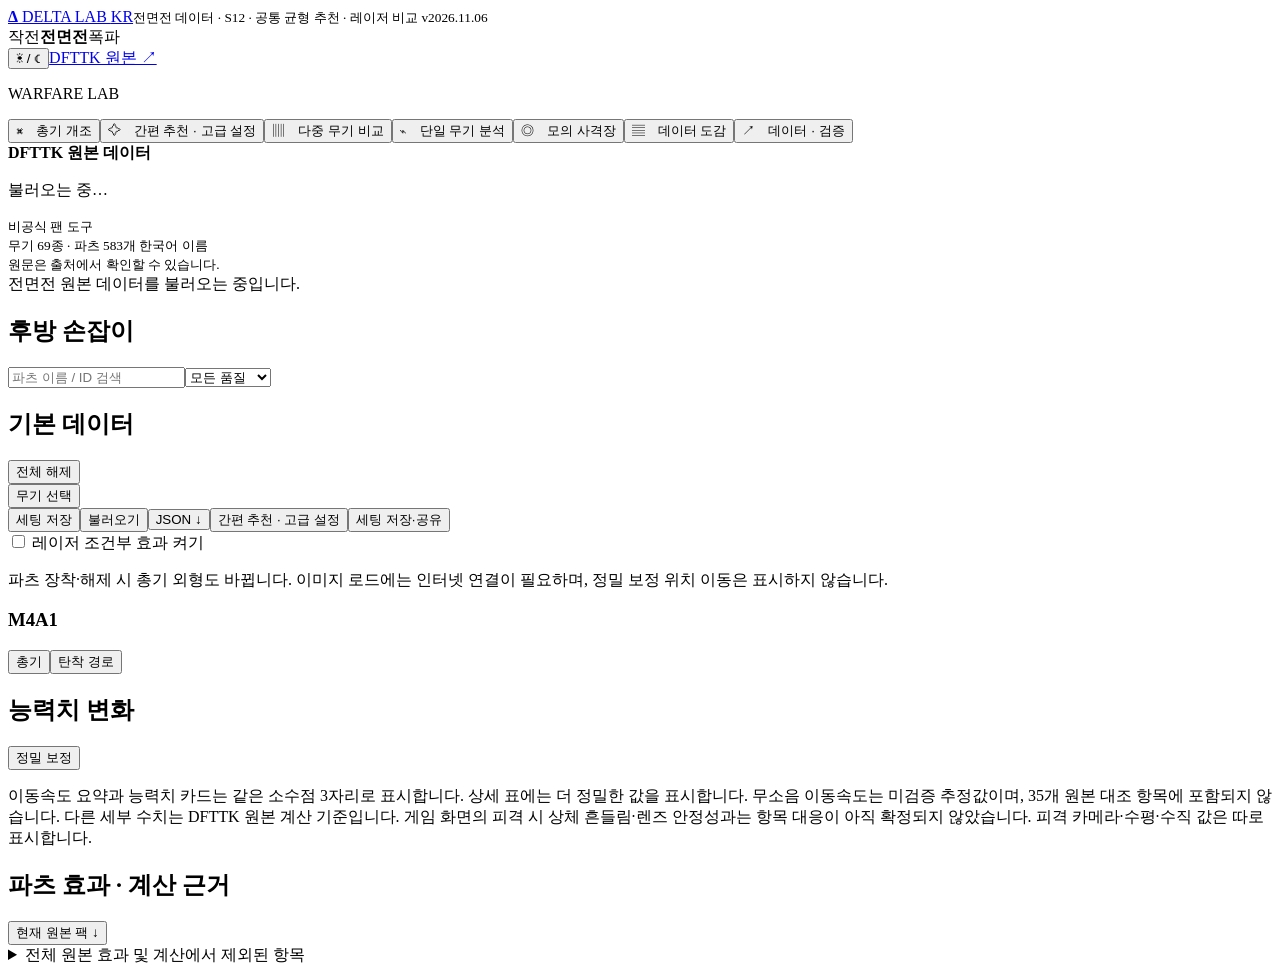
==== deployment/overrides/warfare.html @ 277b691f "Require the reference firing sway limit for combat recommendations" ====
<!doctype html><html lang="ko"><head><meta charset="utf-8"><meta name="viewport" content="width=device-width,initial-scale=1"><title>DELTA LAB KR · 전면전 총기 연구소</title><link rel="stylesheet" href="warfare.css?v=akm-weapon-sway-limit-20261110-r21"><link rel="stylesheet" href="warfare-details.css?v=akm-weapon-sway-limit-20261110-r21"><link rel="stylesheet" href="warfare-automation.css?v=akm-weapon-sway-limit-20261110-r21"><script src="warfare-engine.js?v=akm-weapon-sway-limit-20261110-r21" defer></script><script src="warfare-details.js?v=akm-weapon-sway-limit-20261110-r21" defer></script><script src="warfare-ko-data.js?v=akm-weapon-sway-limit-20261110-r21" defer></script><script src="warfare-ko.js?v=akm-weapon-sway-limit-20261110-r21" defer></script><script src="warfare-visuals.js?v=akm-weapon-sway-limit-20261110-r21" defer></script><script src="warfare-recoil.js?v=akm-weapon-sway-limit-20261110-r21" defer></script><script src="warfare-recommendation-seeds.js?v=akm-weapon-sway-limit-20261110-r21" defer></script><script src="warfare-balance-profile.js?v=akm-weapon-sway-limit-20261110-r21" defer></script><script src="warfare-optimize.js?v=akm-weapon-sway-limit-20261110-r21" defer></script><script src="warfare-share.js?v=akm-weapon-sway-limit-20261110-r21" defer></script><link rel="stylesheet" href="warfare-optic-picker.css?v=akm-weapon-sway-limit-20261110-r21"><script src="warfare-optic-picker.js?v=akm-weapon-sway-limit-20261110-r21" defer></script><script src="warfare-automation-ui.js?v=akm-weapon-sway-limit-20261110-r21" defer></script><script src="warfare.js?v=akm-weapon-sway-limit-20261110-r21" defer></script></head><body>
<header><a class="brand" href="index.html"><b>Δ</b> DELTA LAB <span>KR</span></a><small>전면전 데이터 · S12 · 공통 균형 추천 · 레이저 비교 v2026.11.06</small><div class="modes"><span>작전</span><strong>전면전</strong><span>폭파</span></div><button id="theme" aria-label="테마 전환">☀ / ☾</button><a href="https://dfttk.com/battlefield/builder" target="_blank" rel="noopener">DFTTK 원본 ↗</a></header>
<aside class="nav"><p class="nav-title">WARFARE LAB</p><button data-view="builder" class="active">⌘　총기 개조</button><button data-view="optimizer">✧　간편 추천 · 고급 설정</button><button data-view="compare">▥　다중 무기 비교</button><button data-view="analysis">⌁　단일 무기 분석</button><button data-view="range">◎　모의 사격장</button><button data-view="library">▤　데이터 도감</button><button data-view="sources">↗　데이터 · 검증</button><div class="nav-bottom"><b>DFTTK 원본 데이터</b><p id="version">불러오는 중…</p><small>비공식 팬 도구<br>무기 69종 · 파츠 583개 한국어 이름<br>원문은 출처에서 확인할 수 있습니다.</small></div></aside>
<main><div id="status" role="status">전면전 원본 데이터를 불러오는 중입니다.</div>
<section id="builder-view" class="view"><div class="builder-grid"><div class="left-column"><section class="panel part-panel"><div class="panel-title"><h2 id="slot-title">후방 손잡이</h2><span id="part-count"></span></div><div class="filters"><input id="part-search" placeholder="파츠 이름 / ID 검색" aria-label="파츠 검색"><select id="quality" aria-label="품질 필터"><option value="">모든 품질</option><option value="绿">일반 · 초록</option><option value="蓝">희귀 · 파랑</option><option value="紫">에픽 · 보라</option><option value="橙">전설 · 주황</option></select></div><div id="parts" class="part-list"></div></section><section class="panel basic-panel"><div class="panel-title"><h2>기본 데이터</h2><button id="reset">전체 해제</button></div><button id="choose-weapon" class="choose-weapon">무기 선택</button><div class="build-tools"><button id="save">세팅 저장</button><button id="load">불러오기</button><button id="export">JSON ↓</button><button id="auto-current">간편 추천 · 고급 설정</button><button id="share-current">세팅 저장·공유</button></div><div id="basic" class="basic-grid"></div><label class="laser"><input type="checkbox" id="laser"> 레이저 조건부 효과 켜기</label><p class="tiny">파츠 장착·해제 시 총기 외형도 바뀝니다. 이미지 로드에는 인터넷 연결이 필요하며, 정밀 보정 위치 이동은 표시하지 않습니다.</p></section></div><div class="right-column"><section class="panel weapon-stage"><div id="top-slots" class="slot-strip"></div><div class="stage-heading"><h1 id="weapon-name">M4A1</h1><span id="weapon-category"></span><div class="stage-tabs"><button id="show-gun" class="active">총기</button><button id="show-recoil">탄착 경로</button></div></div><div class="stage-body"><div id="side-left" class="side-slots"></div><div id="gun-art" class="gun-art"></div><div id="side-right" class="side-slots"></div></div><div id="bottom-slots" class="slot-strip bottom"></div></section><div class="stats-title"><h2>능력치 변화</h2><button id="tune-button">정밀 보정</button></div><p class="tiny">이동속도 요약과 능력치 카드는 같은 소수점 3자리로 표시합니다. 상세 표에는 더 정밀한 값을 표시합니다. 무소음 이동속도는 미검증 추정값이며, 35개 원본 대조 항목에 포함되지 않습니다. 다른 세부 수치는 DFTTK 원본 계산 기준입니다. 게임 화면의 피격 시 상체 흔들림·렌즈 안정성과는 항목 대응이 아직 확정되지 않았습니다. 피격 카메라·수평·수직 값은 따로 표시합니다.</p><div id="stat-cards" class="stat-cards"></div><section class="panel tuning-panel" id="tuning-panel" hidden><div class="panel-title"><h2>장착 파츠 정밀 보정</h2><button id="reset-tuning">보정 초기화</button></div><div id="tuning"></div></section><section class="panel"><div class="panel-title"><h2>파츠 효과 · 계산 근거</h2><button id="raw-export">현재 원본 팩 ↓</button></div><div id="selected-effects"></div><details><summary>전체 원본 효과 및 계산에서 제외된 항목</summary><pre id="effect-raw"></pre></details></section></div></div></section>
<section id="compare-view" class="view" hidden><div class="page-heading"><p>WEAPON COMPARISON</p><h1>같은 조건에서, 여러 총기를.</h1><span>전면전 기본 세팅 · 동일 부위 연속 명중 기준</span></div><section class="panel"><div class="filters"><label>거리 m <input id="compare-distance" type="number" value="30" min="0" max="1000"></label><label>목표 HP <input id="compare-hp" type="number" value="100" min="1" max="1000"></label><label>명중 부위 <select id="compare-hit"><option value="upperChest">상체</option><option value="head">머리</option><option value="lowerChest">복부</option><option value="upperArm">팔</option><option value="thigh">다리</option></select></label><input id="compare-search" placeholder="무기 이름 검색"></div><div class="table-scroll"><table><thead><tr><th>총기</th><th>피해량</th><th>연사력</th><th>탄수</th><th>발사 TTK</th><th>비행 시간</th><th>조준 시간</th></tr></thead><tbody id="compare-rows"></tbody></table></div><p class="tiny">발사 TTK = (탄수−1) × 발사 간격. 특수 발사·산탄·충전 무기는 단순식에서 제외합니다. 명중률·네트워크 지연은 반영하지 않습니다.</p></section></section>
<section id="analysis-view" class="view" hidden><div class="page-heading"><p>DAMAGE & BALLISTICS</p><h1>단일 무기 분석</h1><span id="analysis-title"></span></div><section class="panel"><h2>거리별 피해량과 필요 탄수</h2><div id="damage-chart" class="chart"></div><div class="table-scroll"><table><thead><tr><th>거리 구간</th><th>감쇠 배율</th><th>상체 피해</th><th>머리 피해</th><th>100 HP 탄수</th></tr></thead><tbody id="damage-rows"></tbody></table></div><p class="tiny">선택한 총기의 기본 전면전 전투 프로필입니다. 파츠의 피해·탄도 프로필 교체는 원본 데이터에서 확인합니다.</p></section><section class="panel"><h2>전면전 전투 데이터 전체</h2><pre id="combat-raw"></pre></section></section>
<section id="range-view" class="view" hidden><div class="page-heading"><p>RECOIL LAB</p><h1>모의 사격장</h1><span>기본 총기와 현재 모딩의 반동 경로를 같은 축에서 비교</span></div><section class="panel"><div class="filters"><label>발사 수 <input id="range-shots" type="range" min="1" max="60" value="30"></label><button id="range-fire">경로 다시 그리기</button></div><div id="range-plot" class="recoil-plot"></div><p class="tiny">회색은 기본 총기, 파란색은 현재 모딩입니다. 두 경로는 같은 배율·시작점을 사용합니다. 수치는 원본 배열 단위이며 실제 탄착 각도나 거리별 명중률이 아닙니다. 랜덤 반동·복원·총구 및 카메라 흔들림·마우스 보정은 경로에 합산하지 않습니다.</p></section></section>
<section id="library-view" class="view" hidden><div class="page-heading"><p>WARFARE DATA LIBRARY</p><h1>전면전 데이터 도감</h1><span id="library-count"></span></div><section class="panel"><div class="filters"><select id="library-type"><option value="weapons">무기 기본값</option><option value="parts">파츠·효과·호환성</option><option value="ammo">탄약 원본</option><option value="curves">현재 무기 계산 곡선</option></select><input id="library-search" placeholder="이름 / ID / 원문 검색"></div><div id="library-list" class="library-list"></div></section></section>
<section id="sources-view" class="view" hidden><div class="page-heading"><p>SOURCE & COVERAGE</p><h1>데이터 수집과 검증</h1><span>수집일 2026.11.03 · 전면전 mp 모드만 계산에 사용</span></div><section class="panel"><h2>원본 보존</h2><p>첨부 V6의 간접 데이터 연결을 DFTTK v3 공개 원본으로 교체했습니다. 무기별 개조·전투·선택 팩, 공유 코어와 파츠 샤드, 전면전 도감, 번역·곡선·런타임 설정을 로컬에 보관합니다. 작전/폭파 데이터가 함께 있는 원본은 보존하되 전면전 계산에 섞지 않습니다.</p><p>원본 manifest의 버전 문자열이 수집일보다 뒤의 날짜를 포함할 수 있어 그대로 표시합니다. 게임 패치 적용일로 해석하지 않습니다.</p><div id="source-summary"></div><div class="build-tools"><a href="data/dfttk/collection-report.json" download>수집 내역 JSON ↓</a><a href="data/dfttk/manifest.json" download>원본 manifest ↓</a></div><h3>한국어 이름 패치</h3><p>무기 69종과 전면전 파츠 583개에 한국어 표시를 적용했습니다. 파츠 528개는 한국어 아이템 DB의 영문명과 대조했고, 한국어 자료가 없는 55개는 보완 번역했습니다. 공식 한국어 표기로 모두 검증된 것은 아닙니다. 파츠 효과 설명 103개와 정밀 보정 항목도 번역했습니다.</p><p><a href="https://m.namu.moe/w/델타%20포스(2024)/무기" target="_blank" rel="noopener">무기명 참고 · 나무위키 미러 ↗</a> · <a href="https://www.dtrackers.net/" target="_blank" rel="noopener">파츠명 참고 · DTrackers ↗</a> · <a href="data/ko-KR.json" download>한국어 이름·대조 내역 JSON ↓</a></p><h3>공통 균형 추천 시뮬레이션</h3><p>여러 가중치와 탐색 경로를 반복 비교하고, 다른 무기로 나누어 검증한 공통 평가 기준을 적용합니다. 선호 사례의 기본 대비 개선 비율에 부족한 정도를 평가합니다. 실제 게임 명중률이나 전역 최적값을 보장하지 않습니다.</p><p><a href="data/simulation-calibration.json" download>가중치 반복 검증 보고서 ↓</a> · <a href="data/seed-search-validation.json" download>69종 후보 탐색 보고서 ↓</a></p><h3>자동 최적화와 공유</h3><p>현재 무기의 파츠·보정을 제한된 횟수 안에서 탐색합니다. 조건 충족 여부를 검사하지만 전역 최적값을 보장하지 않습니다. 69종 실행 검사, 제한된 두 슬롯 전수 비교, 조건·고정·제외·취소·코드 복원 검사를 통과했습니다.</p><p>DFLAB1. 코드는 델타랩 세팅 복원용입니다. 게임용 공유 코드의 공개 생성 규칙은 확인하지 못해 자동 발급은 지원하지 않습니다. 게임에서 발급받은 코드를 같은 세팅에 연결할 수 있습니다.</p><p><a href="data/optimization-validation.json" download>최적화 검증 JSON ↓</a> · <a href="data/game-share-research.json" download>게임 코드 조사 내역 ↓</a></p><h3>파츠 장착 외형</h3><p>원본의 공개 이미지 조각과 배치 자료로 현재 장착 외형을 합성합니다. 69종·71개 외형 카탈로그를 보관했고, 6,863개 장착 조건에서 원본과 같은 위치·겹침 순서를 확인했습니다. 양쪽 모두 지원하지 않는 31개 조건은 기본 이미지로 안내합니다. 이미지 조각은 필요할 때 원본 사이트에서 불러오므로 인터넷 연결이 필요합니다. 정밀 보정 위치 이동은 반영하지 않습니다.</p><p><a href="data/weapon-layers/validation.json" download>외형 배치 검증 JSON ↓</a></p><h3>다중 조합 계산 검증</h3><div id="calculation-audit"><p><strong>69종 · 7,032개 조건 · 35개 항목 · 246,120개 수치 대조 통과</strong> · 절대 허용 오차 0.000001</p><p>69종 무기의 기본 상태, 단일 파츠, 복수 장착, 정밀 보정, 전술 효과 조건을 DFTTK 공개 계산 코드로 실행한 결과와 대조했습니다. 원본 사이트 코드 자체는 배포 파일에 포함하지 않습니다.</p><p>기본 부품·중첩 슬롯, 반복 장착 효과, 장착 위치별 정밀 보정, 점수 곡선과 직접 보정의 결합 순서를 수정했습니다.</p><p><a href="data/calculation-audit.json" download>대조 결과 JSON ↓</a></p><p>게임 화면과의 차이는 별도입니다. 첨부 QCQ-171 화면의 피격 시 상체 흔들림은 0.8×, 렌즈 안정성은 0.25×인 반면 DFTTK 계산의 피격 무기 흔들림은 0.38×, 카메라 흔들림 평균은 0.14×입니다. 두 항목을 같은 속성으로 임의 치환하지 않았습니다.</p></div><h3>온라인 원본 대조</h3><p id="validation-note">M4A1 + 416 리어 그립과 QCQ-171의 7개 파츠 조합을 원본 화면과 대조했습니다. 표시 점수와 계산용 점수 분리, 단발·점사 공통 반동, 수평·수직 평균 안정성 및 시간 변환을 반영합니다. 전체 조합이 게임과 동일하다고 보증하지 않습니다.</p><button id="load-qcq-reference">QCQ-171 첨부 화면 대조 세팅 불러오기</button><details><summary>수집 파일 전체 · 원본 JSON 열람</summary><input id="file-search" placeholder="파일 경로 검색"><div id="source-files"></div></details></section></section>
<section id="optimizer-view" class="view" hidden>
 <div class="page-heading"><p>AUTO GUNSMITH</p><h1>자동 추천 모딩</h1><span id="opt-weapon">현재 무기 불러오는 중</span></div>
 <div class="auto-grid"><section class="panel"><h2>추천 설정</h2><p>현재 선택한 총기에서 원하는 능력치를 높이는 모딩을 자동으로 추천합니다.</p>
 <div class="opt-mode-switch" role="group" aria-label="추천 모드"><button id="opt-mode-simple" type="button" aria-pressed="true">간편 추천 모딩</button><button id="opt-mode-advanced" type="button" aria-pressed="false">고급 설정</button></div>
 <div id="opt-simple-intro" class="opt-simple-card"><h3>낮은 반동과 안정성을 갖춘 간편 추천</h3><label>완성 기준<select id="opt-simple-strategy"><option value="combat">실전 균형 추천 (기본)</option><option value="preserve">현재 모딩 유지·개선 · 손해 없는 개선</option><option value="balanced">기존 균형 추천</option></select></label><p>선호한 균형 모딩의 반동·카메라·이동 흔들림·조준·조준 이동속도 개선 비율을 함께 비교합니다. 반복 시뮬레이션으로 검증한 공통 가중치를 쓰며, 이미 충분히 좋아진 한 항목으로 다른 항목의 부족함을 덮지 않습니다. 기준은 각 무기의 기본값 대비 비율이며 달성 불가능한 목표도 있을 수 있습니다.</p><p>현재 모딩 유지·개선에서는 반동·안정성·조준·이동속도·탄속·사거리와 추가 비교 항목을 현재 값보다 나빠지지 않도록 제한합니다. 배제한 계열은 보호·평가에서 빠집니다. 개선을 찾지 못하면 현재 모딩을 유지하며, 종결이라고 확정하지 않습니다.</p><p class="tiny">손해 없는 개선만 원할 때는 현재 모딩 유지·개선을 선택하세요. 기존 균형 추천도 별도로 남겨두었습니다. 조준경 조건과 잠긴 파츠 제외는 두 방식 모두에 적용합니다.</p><fieldset class="opt-exclusions"><legend>간편 추천에서 제외할 스탯</legend><div id="opt-simple-exclusions" class="auto-checks"></div><p class="tiny">체크한 계열은 평가와 자동 최소 조건에서 모두 제외합니다. 그 수치만 높이는 파츠는 제거하며, 남은 목표에 도움이 되거나 조준경 장착에 필요한 파츠만 유지합니다.</p></fieldset><details><summary>이 무기의 자동 기준 보기</summary><div id="opt-simple-targets"></div></details></div>
 <label id="opt-magazine-label">탄창 용량<select id="opt-magazine"><option value="any">제한 없음</option><option value="base">기본 용량 유지</option></select></label><p class="tiny" id="opt-magazine-note">선택한 발수와 정확히 일치하는 탄창을 찾습니다. 조건이 맞지 않는 후보도 미충족 항목을 확인한 뒤 적용할 수 있습니다.</p><div id="opt-expert-controls" hidden><div class="auto-checks"><label><input id="opt-tune" type="checkbox" checked> 정밀 보정도 탐색</label></div> <div class="auto-fields"><label>후보 평가 방식<select id="opt-evaluation"><option value="practical">실전 세부수치 · 균형 평가 (추천)</option><option value="raw">기존 목표 수치 그대로 평가</option></select></label></div><p class="tiny">실전 평가는 수직·수평 반동과 발사 시 무기 흔들림을 함께 봅니다. 점수 목표는 관련 세부수치로 평가하고, 같은 계열 목표를 여러 개 넣어도 계열 비중이 중복 증가하지 않습니다. 필수 수치 제한과 우선순위는 유지합니다. 실제 명중률·체감을 보장하는 모델은 아닙니다.</p>
 <div class="build-tools"><button id="opt-preset-balanced">실전 균형 목표</button><button id="opt-preset-control">연사 제어 중심 목표</button></div><label class="practical-guard"><input type="checkbox" id="opt-preserve-control"> 현재 장착 모딩보다 수직·수평 반동과 발사 시 무기 흔들림이 커지는 후보 제외</label><p class="tiny">마음에 드는 모딩을 먼저 장착한 뒤 체크하면, 해당 세팅을 기준으로 반동 조건을 유지하며 다른 목표를 개선할 후보를 찾습니다.</p><fieldset class="opt-exclusions"><legend>최적화 평가에서 제외할 스탯</legend><div id="opt-exclusions" class="auto-checks"></div><p class="tiny">체크한 스탯은 목표 평가에서 제외하고, 해당 스탯에만 효과가 있는 단독 파츠도 자동 선택에서 제외합니다. 다른 목표에도 도움이 되는 겸용 파츠는 선택될 수 있습니다. 실제 수치, 고정 파츠와 직접 지정한 수치 제한은 유지합니다.</p></fieldset>
 <div class="opt-goal-picker"><select id="opt-goal" aria-label="추가할 목표"></select><button id="opt-add-goal">목표 추가</button></div>
 <div id="opt-objectives" class="opt-objectives" aria-label="선택한 목표"></div>
 <p class="tiny">목표 옆에서 우선순위를 정하세요. 상위 목표가 같을 때 다음 순위를 비교합니다. 같은 순위의 목표는 기본 무기 대비 변화율을 같은 비중으로 비교합니다. 조준경·수치 제한 등 필수 조건을 먼저 만족시킵니다.</p>
<details id="opt-advanced"><summary>고급 설정 · 수치 제한 / TTK 기준</summary><p class="tiny">꼭 지켜야 할 수치가 있을 때만 제한을 추가하세요. 입력하지 않아도 탐색할 수 있습니다.</p><div id="opt-constraints"></div><button id="opt-add">수치 제한 추가</button>
 <div class="auto-fields"><label>TTK 교전 거리 (m)<input id="opt-distance" type="number" min="0" max="1000" value="30"></label><label>TTK 목표 체력<input id="opt-hp" type="number" min="1" max="1000" value="100"></label></div><p class="tiny">TTK는 상체 연속 명중 기준이며 탄환 비행 시간과 명중률은 제외합니다.</p></details>
 <details><summary>현재 파츠 고정</summary><p class="tiny">고정한 파츠가 장착될 수 없는 조합은 제외합니다.</p><div id="opt-locks"></div></details>
 <p class="tiny">잠금 해제·보유 여부는 자동으로 알 수 없습니다. 미보유 파츠는 제외 목록에서 선택하세요. 특수 발사 무기는 TTK 최적화를 지원하지 않습니다.</p>
</div>
  <div class="auto-fields"><label>조준경<select id="opt-optic"><option value="none">조준경 제외 · 기계식 조준</option><option value="unmagnified">무배율 조준경 필수 · 레드닷/홀로</option><option value="magnified">배율 조준경 필수 · 2배 이상</option><option value="any">제한 없음 · 미장착도 허용</option></select></label><label>탐색량<select id="opt-budget"><option value="3000">빠르게 · 최대 3,000회</option><option value="9000" selected>표준 · 최대 9,000회</option><option value="18000">넓게 · 최대 18,000회</option></select></label></div>
 <p class="tiny">무배율은 원본 광학 배율 2배 미만, 배율은 최대 2배 이상(가변 포함)으로 구분합니다. 높이 조절대와 그 위의 조준경도 함께 탐색합니다. 측면·보조 조준경만으로는 필수 조건을 충족하지 않습니다.</p>  <div class="auto-checks"><label><input id="opt-laser" type="checkbox"> 전술 장치 활성 조건으로 계산</label><label><input id="opt-suppressor" type="checkbox"> 총성 감소 효과가 있는 파츠 필수</label></div>
<details><summary>미보유·잠긴 파츠 제외 <span id="opt-bans-count"></span></summary><p class="tiny">게임에서 쓸 수 없는 파츠를 체크하세요. 간편·고급 모두에서 제외하며 이 브라우저에 저장합니다. 추천 파츠를 다른 것으로 바꾸면 전체 수치가 달라지므로, 장착 가능한 파츠로 다시 탐색하세요.</p><label>제외 파츠 검색<input id="opt-ban-search" placeholder="파츠 이름 / ID"></label><div id="opt-bans" class="opt-ban-list"></div></details><p id="opt-simple-note" class="tiny">고급 목표·수치 제한·파츠 고정은 간편 추천에 적용하지 않습니다. 미보유 파츠 제외·조준경·전술 효과·총성 감소 조건은 두 모드에 공통으로 적용합니다.</p>
 <div class="build-tools"><button id="opt-start" class="primary">후보 찾기</button><button id="opt-cancel" disabled>탐색 취소</button><button id="opt-open-share">현재 세팅 저장·공유</button></div><p id="opt-status" role="status">조준경을 선택하고 간편 추천 찾기를 누르세요.</p><progress id="opt-progress" max="100" value="0" hidden></progress>
 </section><section class="panel"><h2>탐색 결과</h2><p class="tiny">제한된 범위에서 찾은 후보입니다. 전수 탐색이나 전역 최적값을 보장하지 않습니다. 조건을 못 맞춘 후보는 미충족 항목을 표시합니다. 적용 전에는 현재 세팅이 바뀌지 않습니다.</p><div id="opt-results"><p class="empty">최대 5개 후보를 비교하고 적용할 수 있습니다.</p></div></section></div>
</section>
<dialog id="share-dialog"><div class="panel-title"><h2>세팅 저장과 게임 공유 코드</h2><button id="share-close">닫기 ✕</button></div><p id="share-build-name"></p>
 <section><h3>델타랩 세팅 코드</h3><p>파츠·정밀 보정·조건을 델타랩에 복원합니다. <strong>게임에 직접 입력하는 코드가 아닙니다.</strong></p><textarea id="lab-code" rows="3" readonly aria-label="델타랩 세팅 코드"></textarea><div class="build-tools"><button id="lab-copy">델타랩 코드 복사</button><button id="checklist-copy">게임 장착 목록 복사</button></div><label>다른 델타랩 코드 불러오기<textarea id="lab-import" rows="2" placeholder="DFLAB1.…"></textarea></label><button id="lab-restore">세팅 복원</button></section>
 <section><h3>게임에서 발급한 공유 코드</h3><p>공개 생성 규칙·API를 확인하지 못해 델타랩에서 게임용 코드를 새로 만들 수 없습니다. 게임에서 아래 파츠·보정을 적용한 후 ‘장비 공유’로 발급한 코드를 연결하세요.</p><ol><li>장착 목록 복사로 파츠·정밀 보정을 확인합니다.</li><li>게임 총기 개조에서 같은 조합을 장착하고 장비 공유로 코드를 발급합니다.</li><li>코드를 아래에 등록하면 동일한 세팅에서 다시 복사할 수 있습니다.</li></ol>
 <label>게임 플랫폼<select id="game-platform"><option value="steam-global">Steam 글로벌 · 한국어</option><option value="wegame-cn">WeGame 중국</option><option value="garena-pc">Garena PC</option></select></label><label>발급받은 게임 코드<input id="game-code" maxlength="240" placeholder="무기명-모드-게임에서 발급한 코드"></label><label class="auto-checks"><input id="game-confirm" type="checkbox"> 이 코드가 현재 파츠·정밀 보정과 일치함을 게임에서 확인했습니다.</label><div class="build-tools"><button id="game-register">현재 세팅에 연결</button><button id="game-copy" disabled>등록된 게임 코드 복사</button></div><p id="game-code-status" class="tiny"></p><p class="tiny">사용자 확인 코드만 저장합니다. 델타랩은 게임 서버의 유효성을 검증하거나 플랫폼 간 코드를 변환하지 않습니다. 다른 파츠·보정·데이터 버전에서는 자동 연결하지 않습니다.</p>
 <p><a href="https://dfsuporte.garena.com/support/solutions/articles/154000223093-guia-de-importac%C3%A3o-de-equipamento" target="_blank" rel="noopener">공식 공유·가져오기 안내 (Garena) ↗</a> · <a href="https://www.playdeltaforce.com/events/hq/en/m/index.html" target="_blank" rel="noopener">공식 HQ 추천 공유 코드 ↗</a></p></section>
 <details><summary>현재 게임 장착 목록</summary><pre id="share-checklist"></pre></details><p id="share-status" role="status"></p>
</dialog>
</main><dialog id="weapon-dialog"><div class="panel-title"><h2>총기 선택</h2><button id="close-weapon">닫기 ✕</button></div><div class="filters"><input id="weapon-search" placeholder="총기 이름 / ID 검색"><select id="weapon-filter"><option value="">전체 종류</option></select></div><div id="weapon-list" class="weapon-list"></div></dialog><dialog id="data-dialog"><div class="panel-title"><h2 id="data-title">원본 데이터</h2><button id="close-data">닫기 ✕</button></div><pre id="data-json"></pre></dialog></body></html>
---- deployment/overrides/warfare-automation.css ----
.auto-grid{display:grid;grid-template-columns:minmax(300px,1fr) minmax(320px,1.2fr);gap:20px;align-items:start}.auto-fields{display:grid;grid-template-columns:1fr 1fr;gap:12px}.auto-fields label,#share-dialog label{display:flex;flex-direction:column;gap:6px;margin:10px 0}.auto-fields select,.auto-fields input,.opt-constraint select,.opt-constraint input,#share-dialog input,#share-dialog textarea,#share-dialog select{width:100%;box-sizing:border-box}.opt-constraint{display:grid;grid-template-columns:1.5fr .7fr 1fr auto;gap:6px;margin:10px 0;align-items:center}.auto-checks{display:flex;gap:12px;flex-wrap:wrap;margin:15px 0}.auto-checks label,#share-dialog label.auto-checks{display:flex;flex-direction:row;align-items:center;gap:6px}.auto-checks input,#share-dialog input[type=checkbox]{width:auto}.opt-ban-list{max-height:200px;overflow:auto;display:grid;gap:7px;margin:10px 0}.opt-ban-list label,#opt-locks label{display:flex;gap:8px;align-items:center;padding:6px}.opt-result{border:1px solid var(--line);padding:16px;border-radius:10px;margin:12px 0}.opt-result h3{margin:0 0 10px}.opt-result .auto-metrics{display:grid;grid-template-columns:1fr 1fr;gap:8px;font-size:12px}.auto-metrics span{display:flex;justify-content:space-between;gap:8px;padding:5px;background:var(--bg)}.opt-result ul{padding-left:20px;font-size:12px}.opt-result .build-tools{margin-top:14px}.auto-result-meta{font-size:12px;color:var(--muted)}#opt-progress{width:100%;height:8px}button.primary{background:var(--accent);color:white}#share-dialog{width:min(760px,92vw);max-height:88vh;overflow:auto;padding:24px}#share-dialog section{border-top:1px solid var(--line);padding-top:16px;margin-top:20px}#share-dialog textarea{font-family:monospace;resize:vertical}#share-dialog pre{white-space:pre-wrap;max-height:350px;overflow:auto}.auto-grid .panel{min-width:0}#opt-status{font-size:13px;line-height:1.6}@media(max-width:1050px){.auto-grid{grid-template-columns:1fr}}@media(max-width:500px){.opt-constraint{grid-template-columns:1fr 1fr}.auto-fields{grid-template-columns:1fr}#share-dialog{padding:14px}}

.opt-goal-picker{display:flex;gap:8px;margin:14px 0}.opt-goal-picker select{flex:1;min-width:0}.opt-objectives{display:flex;flex-wrap:wrap;gap:8px;margin:12px 0 18px}.opt-goal-chip{display:flex;align-items:center;gap:9px;border:1px solid var(--line);border-radius:8px;padding:8px 10px;background:var(--bg);font-size:13px}.opt-goal-chip b{color:var(--accent);font-size:12px}.opt-goal-chip button{padding:2px 7px}.opt-baseline{flex-basis:100%;font-size:11px;color:var(--muted)}.opt-result .auto-metrics span{flex-wrap:wrap}#opt-advanced{margin:15px 0}#opt-advanced summary{cursor:pointer}

.opt-goal-chip select{width:auto;max-width:105px;font-weight:600;color:var(--accent)}.opt-goal-chip{flex-wrap:wrap}

.opt-exclusions{border:1px solid var(--line);border-radius:8px;padding:10px 14px;margin:14px 0}.opt-exclusions legend{font-size:13px;font-weight:600;padding:0 6px}.opt-exclusions .auto-checks{display:grid;grid-template-columns:1fr 1fr;margin:7px 0;gap:10px}.opt-goal-chip.is-excluded{background:var(--bg);border-style:dashed;color:var(--muted)}.opt-goal-chip.is-excluded b{color:var(--muted)}.opt-main-stats{display:grid;grid-template-columns:1fr 1fr;gap:8px;margin:12px 0}.opt-main-stats span{border:1px solid var(--line);border-radius:6px;padding:8px;display:flex;gap:5px;justify-content:space-between;flex-wrap:wrap;font-size:12px}.opt-main-stats small{flex-basis:100%;color:var(--muted)}.opt-main-stats .is-excluded{border-style:dashed;color:var(--muted)}

.opt-part-benefits{display:block;color:var(--muted);margin:3px 0 8px}

.practical-guard{display:flex;gap:8px;align-items:flex-start;margin:14px 0;font-size:13px}.practical-guard input{width:auto}
.recoil-comparison{width:100%;min-width:0}.recoil-plot{height:auto}.recoil-plot .recoil-comparison svg{display:block;width:100%;height:390px}.recoil-comparison .auto-metrics{display:grid;grid-template-columns:1fr 1fr;gap:8px;font-size:12px}.recoil-comparison .auto-metrics span{flex-wrap:wrap}.gun-art .recoil-comparison{display:flex;flex-direction:column;align-self:stretch;height:100%}.gun-art .recoil-comparison svg{min-height:0;flex:1;height:auto}.gun-art .recoil-comparison .auto-metrics{display:none}.gun-art .recoil-comparison .tiny{font-size:10px;margin:3px 0}

.opt-mode-switch{display:grid;grid-template-columns:1fr 1fr;gap:6px;background:var(--bg);padding:5px;border:1px solid var(--line);border-radius:9px;margin:18px 0}.opt-mode-switch button{border-color:transparent}.opt-mode-switch button[aria-pressed=true]{background:var(--accent);color:#fff}.opt-simple-card{padding:18px;border:1px solid var(--line);border-radius:10px;margin-bottom:18px}.opt-simple-card h3{margin-top:0}.opt-simple-card p,.opt-simple-card li{font-size:13px;line-height:1.8}.opt-simple-card ul{padding-left:20px}#opt-expert-controls[hidden],#opt-simple-intro[hidden],#opt-simple-note[hidden]{display:none}

.opt-feedback,.opt-feedback-comparison{border:1px solid var(--line);background:var(--bg);padding:16px;border-radius:10px;margin:14px 0}.opt-feedback h4,.opt-feedback-comparison h4{margin:0 0 8px}.opt-feedback-choices{display:grid;grid-template-columns:1fr 1fr;gap:10px;margin:12px 0}.opt-feedback label{display:flex;align-items:flex-start;gap:7px;font-size:13px;line-height:1.6}.opt-feedback input{width:auto;margin-top:4px}.opt-feedback-tradeoff{margin-top:14px}.opt-feedback button{margin-top:8px}#opt-feedback-history{padding:10px 0 18px}#opt-feedback-history[hidden]{display:none}.opt-feedback-comparison .auto-metrics span.bad{border:1px solid #c53c3c}.opt-feedback button:disabled{opacity:.5;cursor:not-allowed}@media(max-width:600px){.opt-feedback-choices{grid-template-columns:1fr}}

.opt-ballistic-floor{border-left:3px solid var(--accent);padding:10px 12px;background:var(--bg);font-size:13px;line-height:1.7}

.laser-state-pair{margin:14px 0;padding:14px;border:1px solid var(--line);border-radius:10px}.laser-state-pair[hidden]{display:none}.laser-state-pair summary{font-weight:600;cursor:pointer}.laser-state-pair table{width:100%;font-size:12px;margin-top:10px}.laser-state-pair th,.laser-state-pair td{text-align:left;padding:6px;border-bottom:1px solid var(--line)}#opt-magazine-label{display:grid;gap:8px;margin-top:14px}#opt-magazine-label[hidden]{display:none}

.opt-feedback-parts{margin:14px 0;padding:14px;border:1px solid var(--line);border-radius:10px}.opt-feedback-parts h4{margin:0 0 8px}.opt-feedback-parts li{font-size:13px;line-height:1.8}.opt-feedback-diversity{padding:12px;border-left:3px solid var(--accent);font-size:13px;line-height:1.7}
---- deployment/overrides/warfare-optic-picker.css ----
.optic-choice-panel{border:1px solid var(--line);border-radius:7px;margin:14px 0;padding:14px;min-width:0}.optic-choice-panel legend{font-size:13px;font-weight:700;padding:0 6px}.optic-choice-panel legend span{font-size:11px;color:var(--muted);font-weight:400;margin-left:6px}.optic-search-label{white-space:nowrap;display:flex;gap:10px;align-items:center;font-size:11px;margin:12px 0}.optic-search-label input{width:100%;font-size:12px}.optic-choice-list{display:grid;grid-template-columns:repeat(auto-fill,minmax(132px,1fr));gap:9px;max-height:355px;overflow:auto;padding:3px;scrollbar-width:thin}.optic-choice-card{position:relative;border:1px solid var(--line);border-radius:6px;padding:10px 8px;text-align:center;background:var(--panel);cursor:pointer;min-width:0;display:flex;align-items:center;flex-direction:column;gap:7px}.optic-choice-card:hover,.optic-choice-card.selected{border-color:var(--accent);background:var(--pale)}.optic-choice-card:focus-within{outline:2px solid var(--accent);outline-offset:1px}.optic-choice-card input{position:absolute;top:7px;left:7px;accent-color:var(--accent);margin:0}.optic-choice-photo{height:68px;width:100%;display:flex;align-items:center;justify-content:center;margin-top:5px}.optic-choice-photo img{width:100%;height:68px;object-fit:contain}.optic-choice-card strong{font-size:11px;line-height:1.5;overflow-wrap:anywhere}.optic-choice-card small{color:var(--muted);font-size:10px;line-height:1.5}.optic-auto-symbol{display:flex;align-items:center;justify-content:center;height:73px;font-size:30px;color:var(--accent)}.optic-photo-unavailable{font-size:10px;color:var(--muted)}#optic-choice-selected{line-height:1.7;margin:4px 0}#optic-choice-empty{margin-bottom:0}@media(max-width:500px){.optic-choice-list{grid-template-columns:repeat(2,minmax(0,1fr));max-height:330px}.optic-choice-panel{padding:10px}}
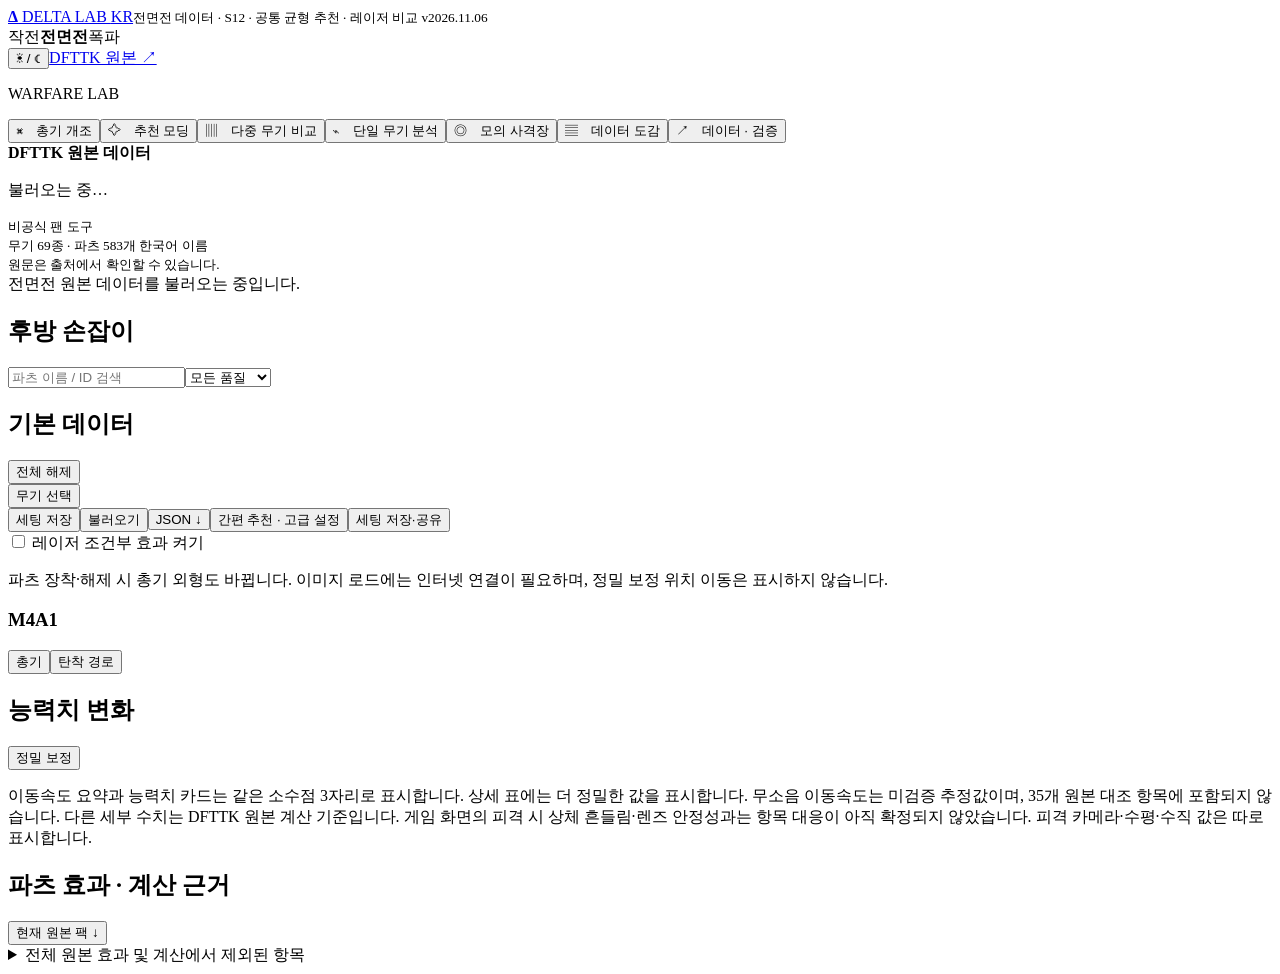
==== commit 809fe370: "Streamline recommendation settings and result cards" ====
--- a/deployment/overrides/warfare.html
+++ b/deployment/overrides/warfare.html
@@ -1,6 +1,6 @@
-<!doctype html><html lang="ko"><head><meta charset="utf-8"><meta name="viewport" content="width=device-width,initial-scale=1"><title>DELTA LAB KR · 전면전 총기 연구소</title><link rel="stylesheet" href="warfare.css?v=akm-weapon-sway-limit-20261110-r21"><link rel="stylesheet" href="warfare-details.css?v=akm-weapon-sway-limit-20261110-r21"><link rel="stylesheet" href="warfare-automation.css?v=akm-weapon-sway-limit-20261110-r21"><script src="warfare-engine.js?v=akm-weapon-sway-limit-20261110-r21" defer></script><script src="warfare-details.js?v=akm-weapon-sway-limit-20261110-r21" defer></script><script src="warfare-ko-data.js?v=akm-weapon-sway-limit-20261110-r21" defer></script><script src="warfare-ko.js?v=akm-weapon-sway-limit-20261110-r21" defer></script><script src="warfare-visuals.js?v=akm-weapon-sway-limit-20261110-r21" defer></script><script src="warfare-recoil.js?v=akm-weapon-sway-limit-20261110-r21" defer></script><script src="warfare-recommendation-seeds.js?v=akm-weapon-sway-limit-20261110-r21" defer></script><script src="warfare-balance-profile.js?v=akm-weapon-sway-limit-20261110-r21" defer></script><script src="warfare-optimize.js?v=akm-weapon-sway-limit-20261110-r21" defer></script><script src="warfare-share.js?v=akm-weapon-sway-limit-20261110-r21" defer></script><link rel="stylesheet" href="warfare-optic-picker.css?v=akm-weapon-sway-limit-20261110-r21"><script src="warfare-optic-picker.js?v=akm-weapon-sway-limit-20261110-r21" defer></script><script src="warfare-automation-ui.js?v=akm-weapon-sway-limit-20261110-r21" defer></script><script src="warfare.js?v=akm-weapon-sway-limit-20261110-r21" defer></script></head><body>
+<!doctype html><html lang="ko"><head><meta charset="utf-8"><meta name="viewport" content="width=device-width,initial-scale=1"><title>DELTA LAB KR · 전면전 총기 연구소</title><link rel="stylesheet" href="warfare.css?v=clear-recommendations-20261110-r24"><link rel="stylesheet" href="warfare-details.css?v=clear-recommendations-20261110-r24"><link rel="stylesheet" href="warfare-automation.css?v=clear-recommendations-20261110-r24"><script src="warfare-engine.js?v=clear-recommendations-20261110-r24" defer></script><script src="warfare-details.js?v=clear-recommendations-20261110-r24" defer></script><script src="warfare-ko-data.js?v=clear-recommendations-20261110-r24" defer></script><script src="warfare-ko.js?v=clear-recommendations-20261110-r24" defer></script><script src="warfare-visuals.js?v=clear-recommendations-20261110-r24" defer></script><script src="warfare-recoil.js?v=clear-recommendations-20261110-r24" defer></script><script src="warfare-recommendation-seeds.js?v=clear-recommendations-20261110-r24" defer></script><script src="warfare-balance-profile.js?v=clear-recommendations-20261110-r24" defer></script><script src="warfare-optimize.js?v=clear-recommendations-20261110-r24" defer></script><script src="warfare-share.js?v=clear-recommendations-20261110-r24" defer></script><link rel="stylesheet" href="warfare-optic-picker.css?v=clear-recommendations-20261110-r24"><script src="warfare-optic-picker.js?v=clear-recommendations-20261110-r24" defer></script><script src="warfare-automation-ui.js?v=clear-recommendations-20261110-r24" defer></script><script src="warfare.js?v=clear-recommendations-20261110-r24" defer></script></head><body>
 <header><a class="brand" href="index.html"><b>Δ</b> DELTA LAB <span>KR</span></a><small>전면전 데이터 · S12 · 공통 균형 추천 · 레이저 비교 v2026.11.06</small><div class="modes"><span>작전</span><strong>전면전</strong><span>폭파</span></div><button id="theme" aria-label="테마 전환">☀ / ☾</button><a href="https://dfttk.com/battlefield/builder" target="_blank" rel="noopener">DFTTK 원본 ↗</a></header>
-<aside class="nav"><p class="nav-title">WARFARE LAB</p><button data-view="builder" class="active">⌘　총기 개조</button><button data-view="optimizer">✧　간편 추천 · 고급 설정</button><button data-view="compare">▥　다중 무기 비교</button><button data-view="analysis">⌁　단일 무기 분석</button><button data-view="range">◎　모의 사격장</button><button data-view="library">▤　데이터 도감</button><button data-view="sources">↗　데이터 · 검증</button><div class="nav-bottom"><b>DFTTK 원본 데이터</b><p id="version">불러오는 중…</p><small>비공식 팬 도구<br>무기 69종 · 파츠 583개 한국어 이름<br>원문은 출처에서 확인할 수 있습니다.</small></div></aside>
+<aside class="nav"><p class="nav-title">WARFARE LAB</p><button data-view="builder" class="active">⌘　총기 개조</button><button data-view="optimizer">✧　추천 모딩</button><button data-view="compare">▥　다중 무기 비교</button><button data-view="analysis">⌁　단일 무기 분석</button><button data-view="range">◎　모의 사격장</button><button data-view="library">▤　데이터 도감</button><button data-view="sources">↗　데이터 · 검증</button><div class="nav-bottom"><b>DFTTK 원본 데이터</b><p id="version">불러오는 중…</p><small>비공식 팬 도구<br>무기 69종 · 파츠 583개 한국어 이름<br>원문은 출처에서 확인할 수 있습니다.</small></div></aside>
 <main><div id="status" role="status">전면전 원본 데이터를 불러오는 중입니다.</div>
 <section id="builder-view" class="view"><div class="builder-grid"><div class="left-column"><section class="panel part-panel"><div class="panel-title"><h2 id="slot-title">후방 손잡이</h2><span id="part-count"></span></div><div class="filters"><input id="part-search" placeholder="파츠 이름 / ID 검색" aria-label="파츠 검색"><select id="quality" aria-label="품질 필터"><option value="">모든 품질</option><option value="绿">일반 · 초록</option><option value="蓝">희귀 · 파랑</option><option value="紫">에픽 · 보라</option><option value="橙">전설 · 주황</option></select></div><div id="parts" class="part-list"></div></section><section class="panel basic-panel"><div class="panel-title"><h2>기본 데이터</h2><button id="reset">전체 해제</button></div><button id="choose-weapon" class="choose-weapon">무기 선택</button><div class="build-tools"><button id="save">세팅 저장</button><button id="load">불러오기</button><button id="export">JSON ↓</button><button id="auto-current">간편 추천 · 고급 설정</button><button id="share-current">세팅 저장·공유</button></div><div id="basic" class="basic-grid"></div><label class="laser"><input type="checkbox" id="laser"> 레이저 조건부 효과 켜기</label><p class="tiny">파츠 장착·해제 시 총기 외형도 바뀝니다. 이미지 로드에는 인터넷 연결이 필요하며, 정밀 보정 위치 이동은 표시하지 않습니다.</p></section></div><div class="right-column"><section class="panel weapon-stage"><div id="top-slots" class="slot-strip"></div><div class="stage-heading"><h1 id="weapon-name">M4A1</h1><span id="weapon-category"></span><div class="stage-tabs"><button id="show-gun" class="active">총기</button><button id="show-recoil">탄착 경로</button></div></div><div class="stage-body"><div id="side-left" class="side-slots"></div><div id="gun-art" class="gun-art"></div><div id="side-right" class="side-slots"></div></div><div id="bottom-slots" class="slot-strip bottom"></div></section><div class="stats-title"><h2>능력치 변화</h2><button id="tune-button">정밀 보정</button></div><p class="tiny">이동속도 요약과 능력치 카드는 같은 소수점 3자리로 표시합니다. 상세 표에는 더 정밀한 값을 표시합니다. 무소음 이동속도는 미검증 추정값이며, 35개 원본 대조 항목에 포함되지 않습니다. 다른 세부 수치는 DFTTK 원본 계산 기준입니다. 게임 화면의 피격 시 상체 흔들림·렌즈 안정성과는 항목 대응이 아직 확정되지 않았습니다. 피격 카메라·수평·수직 값은 따로 표시합니다.</p><div id="stat-cards" class="stat-cards"></div><section class="panel tuning-panel" id="tuning-panel" hidden><div class="panel-title"><h2>장착 파츠 정밀 보정</h2><button id="reset-tuning">보정 초기화</button></div><div id="tuning"></div></section><section class="panel"><div class="panel-title"><h2>파츠 효과 · 계산 근거</h2><button id="raw-export">현재 원본 팩 ↓</button></div><div id="selected-effects"></div><details><summary>전체 원본 효과 및 계산에서 제외된 항목</summary><pre id="effect-raw"></pre></details></section></div></div></section>
 <section id="compare-view" class="view" hidden><div class="page-heading"><p>WEAPON COMPARISON</p><h1>같은 조건에서, 여러 총기를.</h1><span>전면전 기본 세팅 · 동일 부위 연속 명중 기준</span></div><section class="panel"><div class="filters"><label>거리 m <input id="compare-distance" type="number" value="30" min="0" max="1000"></label><label>목표 HP <input id="compare-hp" type="number" value="100" min="1" max="1000"></label><label>명중 부위 <select id="compare-hit"><option value="upperChest">상체</option><option value="head">머리</option><option value="lowerChest">복부</option><option value="upperArm">팔</option><option value="thigh">다리</option></select></label><input id="compare-search" placeholder="무기 이름 검색"></div><div class="table-scroll"><table><thead><tr><th>총기</th><th>피해량</th><th>연사력</th><th>탄수</th><th>발사 TTK</th><th>비행 시간</th><th>조준 시간</th></tr></thead><tbody id="compare-rows"></tbody></table></div><p class="tiny">발사 TTK = (탄수−1) × 발사 간격. 특수 발사·산탄·충전 무기는 단순식에서 제외합니다. 명중률·네트워크 지연은 반영하지 않습니다.</p></section></section>
@@ -9,25 +9,42 @@
 <section id="library-view" class="view" hidden><div class="page-heading"><p>WARFARE DATA LIBRARY</p><h1>전면전 데이터 도감</h1><span id="library-count"></span></div><section class="panel"><div class="filters"><select id="library-type"><option value="weapons">무기 기본값</option><option value="parts">파츠·효과·호환성</option><option value="ammo">탄약 원본</option><option value="curves">현재 무기 계산 곡선</option></select><input id="library-search" placeholder="이름 / ID / 원문 검색"></div><div id="library-list" class="library-list"></div></section></section>
 <section id="sources-view" class="view" hidden><div class="page-heading"><p>SOURCE & COVERAGE</p><h1>데이터 수집과 검증</h1><span>수집일 2026.11.03 · 전면전 mp 모드만 계산에 사용</span></div><section class="panel"><h2>원본 보존</h2><p>첨부 V6의 간접 데이터 연결을 DFTTK v3 공개 원본으로 교체했습니다. 무기별 개조·전투·선택 팩, 공유 코어와 파츠 샤드, 전면전 도감, 번역·곡선·런타임 설정을 로컬에 보관합니다. 작전/폭파 데이터가 함께 있는 원본은 보존하되 전면전 계산에 섞지 않습니다.</p><p>원본 manifest의 버전 문자열이 수집일보다 뒤의 날짜를 포함할 수 있어 그대로 표시합니다. 게임 패치 적용일로 해석하지 않습니다.</p><div id="source-summary"></div><div class="build-tools"><a href="data/dfttk/collection-report.json" download>수집 내역 JSON ↓</a><a href="data/dfttk/manifest.json" download>원본 manifest ↓</a></div><h3>한국어 이름 패치</h3><p>무기 69종과 전면전 파츠 583개에 한국어 표시를 적용했습니다. 파츠 528개는 한국어 아이템 DB의 영문명과 대조했고, 한국어 자료가 없는 55개는 보완 번역했습니다. 공식 한국어 표기로 모두 검증된 것은 아닙니다. 파츠 효과 설명 103개와 정밀 보정 항목도 번역했습니다.</p><p><a href="https://m.namu.moe/w/델타%20포스(2024)/무기" target="_blank" rel="noopener">무기명 참고 · 나무위키 미러 ↗</a> · <a href="https://www.dtrackers.net/" target="_blank" rel="noopener">파츠명 참고 · DTrackers ↗</a> · <a href="data/ko-KR.json" download>한국어 이름·대조 내역 JSON ↓</a></p><h3>공통 균형 추천 시뮬레이션</h3><p>여러 가중치와 탐색 경로를 반복 비교하고, 다른 무기로 나누어 검증한 공통 평가 기준을 적용합니다. 선호 사례의 기본 대비 개선 비율에 부족한 정도를 평가합니다. 실제 게임 명중률이나 전역 최적값을 보장하지 않습니다.</p><p><a href="data/simulation-calibration.json" download>가중치 반복 검증 보고서 ↓</a> · <a href="data/seed-search-validation.json" download>69종 후보 탐색 보고서 ↓</a></p><h3>자동 최적화와 공유</h3><p>현재 무기의 파츠·보정을 제한된 횟수 안에서 탐색합니다. 조건 충족 여부를 검사하지만 전역 최적값을 보장하지 않습니다. 69종 실행 검사, 제한된 두 슬롯 전수 비교, 조건·고정·제외·취소·코드 복원 검사를 통과했습니다.</p><p>DFLAB1. 코드는 델타랩 세팅 복원용입니다. 게임용 공유 코드의 공개 생성 규칙은 확인하지 못해 자동 발급은 지원하지 않습니다. 게임에서 발급받은 코드를 같은 세팅에 연결할 수 있습니다.</p><p><a href="data/optimization-validation.json" download>최적화 검증 JSON ↓</a> · <a href="data/game-share-research.json" download>게임 코드 조사 내역 ↓</a></p><h3>파츠 장착 외형</h3><p>원본의 공개 이미지 조각과 배치 자료로 현재 장착 외형을 합성합니다. 69종·71개 외형 카탈로그를 보관했고, 6,863개 장착 조건에서 원본과 같은 위치·겹침 순서를 확인했습니다. 양쪽 모두 지원하지 않는 31개 조건은 기본 이미지로 안내합니다. 이미지 조각은 필요할 때 원본 사이트에서 불러오므로 인터넷 연결이 필요합니다. 정밀 보정 위치 이동은 반영하지 않습니다.</p><p><a href="data/weapon-layers/validation.json" download>외형 배치 검증 JSON ↓</a></p><h3>다중 조합 계산 검증</h3><div id="calculation-audit"><p><strong>69종 · 7,032개 조건 · 35개 항목 · 246,120개 수치 대조 통과</strong> · 절대 허용 오차 0.000001</p><p>69종 무기의 기본 상태, 단일 파츠, 복수 장착, 정밀 보정, 전술 효과 조건을 DFTTK 공개 계산 코드로 실행한 결과와 대조했습니다. 원본 사이트 코드 자체는 배포 파일에 포함하지 않습니다.</p><p>기본 부품·중첩 슬롯, 반복 장착 효과, 장착 위치별 정밀 보정, 점수 곡선과 직접 보정의 결합 순서를 수정했습니다.</p><p><a href="data/calculation-audit.json" download>대조 결과 JSON ↓</a></p><p>게임 화면과의 차이는 별도입니다. 첨부 QCQ-171 화면의 피격 시 상체 흔들림은 0.8×, 렌즈 안정성은 0.25×인 반면 DFTTK 계산의 피격 무기 흔들림은 0.38×, 카메라 흔들림 평균은 0.14×입니다. 두 항목을 같은 속성으로 임의 치환하지 않았습니다.</p></div><h3>온라인 원본 대조</h3><p id="validation-note">M4A1 + 416 리어 그립과 QCQ-171의 7개 파츠 조합을 원본 화면과 대조했습니다. 표시 점수와 계산용 점수 분리, 단발·점사 공통 반동, 수평·수직 평균 안정성 및 시간 변환을 반영합니다. 전체 조합이 게임과 동일하다고 보증하지 않습니다.</p><button id="load-qcq-reference">QCQ-171 첨부 화면 대조 세팅 불러오기</button><details><summary>수집 파일 전체 · 원본 JSON 열람</summary><input id="file-search" placeholder="파일 경로 검색"><div id="source-files"></div></details></section></section>
 <section id="optimizer-view" class="view" hidden>
- <div class="page-heading"><p>AUTO GUNSMITH</p><h1>자동 추천 모딩</h1><span id="opt-weapon">현재 무기 불러오는 중</span></div>
- <div class="auto-grid"><section class="panel"><h2>추천 설정</h2><p>현재 선택한 총기에서 원하는 능력치를 높이는 모딩을 자동으로 추천합니다.</p>
- <div class="opt-mode-switch" role="group" aria-label="추천 모드"><button id="opt-mode-simple" type="button" aria-pressed="true">간편 추천 모딩</button><button id="opt-mode-advanced" type="button" aria-pressed="false">고급 설정</button></div>
- <div id="opt-simple-intro" class="opt-simple-card"><h3>낮은 반동과 안정성을 갖춘 간편 추천</h3><label>완성 기준<select id="opt-simple-strategy"><option value="combat">실전 균형 추천 (기본)</option><option value="preserve">현재 모딩 유지·개선 · 손해 없는 개선</option><option value="balanced">기존 균형 추천</option></select></label><p>선호한 균형 모딩의 반동·카메라·이동 흔들림·조준·조준 이동속도 개선 비율을 함께 비교합니다. 반복 시뮬레이션으로 검증한 공통 가중치를 쓰며, 이미 충분히 좋아진 한 항목으로 다른 항목의 부족함을 덮지 않습니다. 기준은 각 무기의 기본값 대비 비율이며 달성 불가능한 목표도 있을 수 있습니다.</p><p>현재 모딩 유지·개선에서는 반동·안정성·조준·이동속도·탄속·사거리와 추가 비교 항목을 현재 값보다 나빠지지 않도록 제한합니다. 배제한 계열은 보호·평가에서 빠집니다. 개선을 찾지 못하면 현재 모딩을 유지하며, 종결이라고 확정하지 않습니다.</p><p class="tiny">손해 없는 개선만 원할 때는 현재 모딩 유지·개선을 선택하세요. 기존 균형 추천도 별도로 남겨두었습니다. 조준경 조건과 잠긴 파츠 제외는 두 방식 모두에 적용합니다.</p><fieldset class="opt-exclusions"><legend>간편 추천에서 제외할 스탯</legend><div id="opt-simple-exclusions" class="auto-checks"></div><p class="tiny">체크한 계열은 평가와 자동 최소 조건에서 모두 제외합니다. 그 수치만 높이는 파츠는 제거하며, 남은 목표에 도움이 되거나 조준경 장착에 필요한 파츠만 유지합니다.</p></fieldset><details><summary>이 무기의 자동 기준 보기</summary><div id="opt-simple-targets"></div></details></div>
- <label id="opt-magazine-label">탄창 용량<select id="opt-magazine"><option value="any">제한 없음</option><option value="base">기본 용량 유지</option></select></label><p class="tiny" id="opt-magazine-note">선택한 발수와 정확히 일치하는 탄창을 찾습니다. 조건이 맞지 않는 후보도 미충족 항목을 확인한 뒤 적용할 수 있습니다.</p><div id="opt-expert-controls" hidden><div class="auto-checks"><label><input id="opt-tune" type="checkbox" checked> 정밀 보정도 탐색</label></div> <div class="auto-fields"><label>후보 평가 방식<select id="opt-evaluation"><option value="practical">실전 세부수치 · 균형 평가 (추천)</option><option value="raw">기존 목표 수치 그대로 평가</option></select></label></div><p class="tiny">실전 평가는 수직·수평 반동과 발사 시 무기 흔들림을 함께 봅니다. 점수 목표는 관련 세부수치로 평가하고, 같은 계열 목표를 여러 개 넣어도 계열 비중이 중복 증가하지 않습니다. 필수 수치 제한과 우선순위는 유지합니다. 실제 명중률·체감을 보장하는 모델은 아닙니다.</p>
- <div class="build-tools"><button id="opt-preset-balanced">실전 균형 목표</button><button id="opt-preset-control">연사 제어 중심 목표</button></div><label class="practical-guard"><input type="checkbox" id="opt-preserve-control"> 현재 장착 모딩보다 수직·수평 반동과 발사 시 무기 흔들림이 커지는 후보 제외</label><p class="tiny">마음에 드는 모딩을 먼저 장착한 뒤 체크하면, 해당 세팅을 기준으로 반동 조건을 유지하며 다른 목표를 개선할 후보를 찾습니다.</p><fieldset class="opt-exclusions"><legend>최적화 평가에서 제외할 스탯</legend><div id="opt-exclusions" class="auto-checks"></div><p class="tiny">체크한 스탯은 목표 평가에서 제외하고, 해당 스탯에만 효과가 있는 단독 파츠도 자동 선택에서 제외합니다. 다른 목표에도 도움이 되는 겸용 파츠는 선택될 수 있습니다. 실제 수치, 고정 파츠와 직접 지정한 수치 제한은 유지합니다.</p></fieldset>
- <div class="opt-goal-picker"><select id="opt-goal" aria-label="추가할 목표"></select><button id="opt-add-goal">목표 추가</button></div>
- <div id="opt-objectives" class="opt-objectives" aria-label="선택한 목표"></div>
- <p class="tiny">목표 옆에서 우선순위를 정하세요. 상위 목표가 같을 때 다음 순위를 비교합니다. 같은 순위의 목표는 기본 무기 대비 변화율을 같은 비중으로 비교합니다. 조준경·수치 제한 등 필수 조건을 먼저 만족시킵니다.</p>
-<details id="opt-advanced"><summary>고급 설정 · 수치 제한 / TTK 기준</summary><p class="tiny">꼭 지켜야 할 수치가 있을 때만 제한을 추가하세요. 입력하지 않아도 탐색할 수 있습니다.</p><div id="opt-constraints"></div><button id="opt-add">수치 제한 추가</button>
- <div class="auto-fields"><label>TTK 교전 거리 (m)<input id="opt-distance" type="number" min="0" max="1000" value="30"></label><label>TTK 목표 체력<input id="opt-hp" type="number" min="1" max="1000" value="100"></label></div><p class="tiny">TTK는 상체 연속 명중 기준이며 탄환 비행 시간과 명중률은 제외합니다.</p></details>
- <details><summary>현재 파츠 고정</summary><p class="tiny">고정한 파츠가 장착될 수 없는 조합은 제외합니다.</p><div id="opt-locks"></div></details>
- <p class="tiny">잠금 해제·보유 여부는 자동으로 알 수 없습니다. 미보유 파츠는 제외 목록에서 선택하세요. 특수 발사 무기는 TTK 최적화를 지원하지 않습니다.</p>
-</div>
-  <div class="auto-fields"><label>조준경<select id="opt-optic"><option value="none">조준경 제외 · 기계식 조준</option><option value="unmagnified">무배율 조준경 필수 · 레드닷/홀로</option><option value="magnified">배율 조준경 필수 · 2배 이상</option><option value="any">제한 없음 · 미장착도 허용</option></select></label><label>탐색량<select id="opt-budget"><option value="3000">빠르게 · 최대 3,000회</option><option value="9000" selected>표준 · 최대 9,000회</option><option value="18000">넓게 · 최대 18,000회</option></select></label></div>
- <p class="tiny">무배율은 원본 광학 배율 2배 미만, 배율은 최대 2배 이상(가변 포함)으로 구분합니다. 높이 조절대와 그 위의 조준경도 함께 탐색합니다. 측면·보조 조준경만으로는 필수 조건을 충족하지 않습니다.</p>  <div class="auto-checks"><label><input id="opt-laser" type="checkbox"> 전술 장치 활성 조건으로 계산</label><label><input id="opt-suppressor" type="checkbox"> 총성 감소 효과가 있는 파츠 필수</label></div>
-<details><summary>미보유·잠긴 파츠 제외 <span id="opt-bans-count"></span></summary><p class="tiny">게임에서 쓸 수 없는 파츠를 체크하세요. 간편·고급 모두에서 제외하며 이 브라우저에 저장합니다. 추천 파츠를 다른 것으로 바꾸면 전체 수치가 달라지므로, 장착 가능한 파츠로 다시 탐색하세요.</p><label>제외 파츠 검색<input id="opt-ban-search" placeholder="파츠 이름 / ID"></label><div id="opt-bans" class="opt-ban-list"></div></details><p id="opt-simple-note" class="tiny">고급 목표·수치 제한·파츠 고정은 간편 추천에 적용하지 않습니다. 미보유 파츠 제외·조준경·전술 효과·총성 감소 조건은 두 모드에 공통으로 적용합니다.</p>
- <div class="build-tools"><button id="opt-start" class="primary">후보 찾기</button><button id="opt-cancel" disabled>탐색 취소</button><button id="opt-open-share">현재 세팅 저장·공유</button></div><p id="opt-status" role="status">조준경을 선택하고 간편 추천 찾기를 누르세요.</p><progress id="opt-progress" max="100" value="0" hidden></progress>
- </section><section class="panel"><h2>탐색 결과</h2><p class="tiny">제한된 범위에서 찾은 후보입니다. 전수 탐색이나 전역 최적값을 보장하지 않습니다. 조건을 못 맞춘 후보는 미충족 항목을 표시합니다. 적용 전에는 현재 세팅이 바뀌지 않습니다.</p><div id="opt-results"><p class="empty">최대 5개 후보를 비교하고 적용할 수 있습니다.</p></div></section></div>
+ <div class="page-heading"><h1>추천 모딩</h1><span id="opt-weapon">무기 불러오는 중</span></div>
+ <div class="auto-grid">
+  <section class="panel opt-settings" aria-label="추천 설정">
+   <div class="opt-mode-switch" role="group" aria-label="추천 모드"><button id="opt-mode-simple" type="button" aria-pressed="true">간편 추천</button><button id="opt-mode-advanced" type="button" aria-pressed="false">고급 설정</button></div>
+   <div id="opt-simple-intro">
+    <div class="auto-fields">
+     <label>완성 기준<select id="opt-simple-strategy"><option value="combat">실전 균형 추천</option><option value="preserve">현재 모딩 유지·개선</option></select></label>
+     <label id="opt-magazine-label">탄창 용량<select id="opt-magazine"><option value="any">제한 없음</option><option value="base">기본 탄창 용량</option></select></label>
+    </div>
+    <fieldset class="opt-exclusions"><legend>스탯 제외</legend><div id="opt-simple-exclusions" class="auto-checks"></div></fieldset>
+    <details class="opt-disclosure"><summary>자동 성능 기준</summary><div id="opt-simple-targets"></div></details>
+   </div>
+   <div id="opt-expert-controls" hidden>
+    <div class="auto-fields"><label>평가 방식<select id="opt-evaluation"><option value="practical">실전 세부 수치</option><option value="raw">목표 수치</option></select></label></div>
+    <div class="auto-checks"><label><input id="opt-tune" type="checkbox" checked> 정밀 보정 탐색</label><label><input type="checkbox" id="opt-preserve-control"> 현재 반동·발사 흔들림 유지</label></div>
+    <fieldset class="opt-exclusions"><legend>스탯 제외</legend><div id="opt-exclusions" class="auto-checks"></div></fieldset>
+    <div class="build-tools"><button id="opt-preset-balanced">실전 균형 목표</button><button id="opt-preset-control">연사 제어 목표</button></div>
+    <div class="opt-goal-picker"><select id="opt-goal" aria-label="추가할 목표"></select><button id="opt-add-goal">목표 추가</button></div>
+    <div id="opt-objectives" class="opt-objectives" aria-label="선택한 목표"></div>
+    <details id="opt-advanced" class="opt-disclosure"><summary>수치 제한 · TTK 기준</summary><div id="opt-constraints"></div><button id="opt-add">수치 제한 추가</button>
+     <div class="auto-fields"><label>교전 거리 (m)<input id="opt-distance" type="number" min="0" max="1000" value="30"></label><label>목표 체력<input id="opt-hp" type="number" min="1" max="1000" value="100"></label></div>
+    </details>
+    <details class="opt-disclosure"><summary>현재 파츠 고정</summary><div id="opt-locks"></div></details>
+   </div>
+   <div class="auto-fields">
+    <label>조준경<select id="opt-optic"><option value="none">조준경 제외</option><option value="unmagnified">무배율 필수</option><option value="magnified">배율 필수 (2배 이상)</option><option value="any">제한 없음</option></select></label>
+    <label>전술장비<select id="opt-tactical"><option value="any">제한 없음</option><option value="none">미장착</option><option value="light">라이트 전용</option><option value="laser">레이저 전용</option><option value="combo">레이저·라이트 겸용</option></select></label>
+   </div>
+   <div class="auto-checks"><label><input id="opt-laser" type="checkbox"> 레이저 활성 효과</label><label><input id="opt-suppressor" type="checkbox"> 총성 감소 필수</label></div>
+   <details class="opt-disclosure"><summary>미보유·잠긴 파츠 제외 <span id="opt-bans-count"></span></summary><label class="opt-ban-search-label">파츠 검색<input id="opt-ban-search" placeholder="이름 / ID"></label><div id="opt-bans" class="opt-ban-list"></div></details>
+   <details class="opt-disclosure"><summary>탐색량</summary><div class="auto-fields"><label>최대 탐색 횟수<select id="opt-budget"><option value="3000">빠르게 · 3,000회</option><option value="9000" selected>표준 · 9,000회</option><option value="18000">넓게 · 18,000회</option></select></label></div></details>
+   <div class="build-tools opt-settings-actions"><button id="opt-start" class="primary">추천 찾기</button><button id="opt-cancel" disabled hidden>취소</button><button id="opt-open-share">현재 세팅 공유</button></div>
+   <p id="opt-status" role="status"></p><progress id="opt-progress" max="100" value="0" hidden></progress>
+  </section>
+  <section class="panel opt-results-panel"><h2>추천 결과</h2><div id="opt-results"><p class="empty">추천 결과가 여기에 표시됩니다.</p></div></section>
+ </div>
 </section>
 <dialog id="share-dialog"><div class="panel-title"><h2>세팅 저장과 게임 공유 코드</h2><button id="share-close">닫기 ✕</button></div><p id="share-build-name"></p>
  <section><h3>델타랩 세팅 코드</h3><p>파츠·정밀 보정·조건을 델타랩에 복원합니다. <strong>게임에 직접 입력하는 코드가 아닙니다.</strong></p><textarea id="lab-code" rows="3" readonly aria-label="델타랩 세팅 코드"></textarea><div class="build-tools"><button id="lab-copy">델타랩 코드 복사</button><button id="checklist-copy">게임 장착 목록 복사</button></div><label>다른 델타랩 코드 불러오기<textarea id="lab-import" rows="2" placeholder="DFLAB1.…"></textarea></label><button id="lab-restore">세팅 복원</button></section>
--- a/deployment/overrides/warfare-automation.css
+++ b/deployment/overrides/warfare-automation.css
@@ -20,3 +20,47 @@
 .laser-state-pair{margin:14px 0;padding:14px;border:1px solid var(--line);border-radius:10px}.laser-state-pair[hidden]{display:none}.laser-state-pair summary{font-weight:600;cursor:pointer}.laser-state-pair table{width:100%;font-size:12px;margin-top:10px}.laser-state-pair th,.laser-state-pair td{text-align:left;padding:6px;border-bottom:1px solid var(--line)}#opt-magazine-label{display:grid;gap:8px;margin-top:14px}#opt-magazine-label[hidden]{display:none}
 
 .opt-feedback-parts{margin:14px 0;padding:14px;border:1px solid var(--line);border-radius:10px}.opt-feedback-parts h4{margin:0 0 8px}.opt-feedback-parts li{font-size:13px;line-height:1.8}.opt-feedback-diversity{padding:12px;border-left:3px solid var(--accent);font-size:13px;line-height:1.7}
+
+/* Recommendation controls and first-pass result summaries. */
+#optimizer-view .page-heading{margin-bottom:16px}
+#optimizer-view .auto-grid{gap:16px}
+.opt-settings .opt-mode-switch{margin:0 0 12px}
+.opt-settings .auto-fields{gap:10px}
+.opt-settings .auto-fields label{min-width:0;margin:5px 0}
+#optimizer-view #opt-magazine-label{margin:5px 0;gap:6px}
+.opt-settings .auto-checks{margin:10px 0}
+.opt-settings .opt-exclusions{margin:10px 0}
+#optimizer-view .opt-disclosure{min-width:0;border-top:1px solid var(--line);margin:0;padding:8px 0}
+.opt-disclosure summary{cursor:pointer;font-size:13px;font-weight:600;overflow-wrap:anywhere}
+.opt-disclosure[open] summary{margin-bottom:8px}
+.opt-disclosure summary span{color:var(--muted);font-weight:400}
+#optimizer-view .optic-choice-panel{margin:0 0 8px;padding:8px 10px}
+.opt-disclosure .auto-metrics{margin-top:6px}
+.opt-ban-search-label{display:grid;gap:5px;margin-top:8px}
+.opt-settings-actions{padding-top:10px;border-top:1px solid var(--line)}
+.opt-settings-actions button,.opt-result-actions button{min-height:36px;font-size:13px}
+#opt-start{padding-inline:18px}
+#opt-cancel[hidden],#opt-progress[hidden],#opt-status:empty{display:none}
+#opt-status{margin:8px 0 0}
+.opt-results-panel h2{margin:0 0 12px}
+.opt-result{padding:14px;margin:0 0 12px}
+.opt-result-first{border-top:3px solid var(--accent)}
+.opt-result-heading{display:flex;justify-content:space-between;align-items:center;gap:8px;margin-bottom:10px}
+.opt-result-heading h3{margin:0;overflow-wrap:anywhere}
+.opt-result-tag{flex:none;font-size:12px;font-weight:700;padding:4px 8px;border:1px solid currentColor;border-radius:999px}
+.opt-card-stats{display:grid;grid-template-columns:repeat(4,minmax(0,1fr));gap:6px;margin:0 0 10px}
+.opt-card-stats div{background:var(--bg);border:1px solid var(--line);border-radius:6px;padding:8px;min-width:0}
+.opt-card-stats dt{font-size:12px;color:var(--muted)}
+.opt-card-stats dd{margin:3px 0 0;font-size:19px;font-weight:700;font-variant-numeric:tabular-nums;white-space:nowrap}
+.opt-card-stats dd small{font-size:11px;font-weight:500;color:var(--muted)}
+.opt-card-route{font-size:12px;color:var(--muted);margin:4px 0;overflow-wrap:anywhere}
+.opt-card-warning,.opt-losses{color:var(--bad,#9b2222);font-size:13px}
+.opt-card-warning{border-inline-start:3px solid currentColor;margin:8px 0;padding-left:10px}
+ul.opt-card-warning{padding-left:26px}
+.opt-result .opt-result-actions{margin:10px 0}
+.opt-result .laser-state-pair{margin:0;padding:8px 0;border:0;border-top:1px solid var(--line);border-radius:0;font-size:13px}
+.opt-result .opt-feedback,.opt-result .opt-feedback-comparison{margin:0;padding:8px 0;background:transparent;border:0;border-top:1px solid var(--line);border-radius:0}
+.opt-criteria{margin:8px 0;padding-left:18px;font-size:13px}
+.opt-criteria li{margin:3px 0}
+@media(max-width:600px){.opt-card-stats{grid-template-columns:repeat(2,minmax(0,1fr))}}
+@media(min-width:350px) and (max-width:500px){.opt-settings .auto-fields{grid-template-columns:repeat(2,minmax(0,1fr))}}
